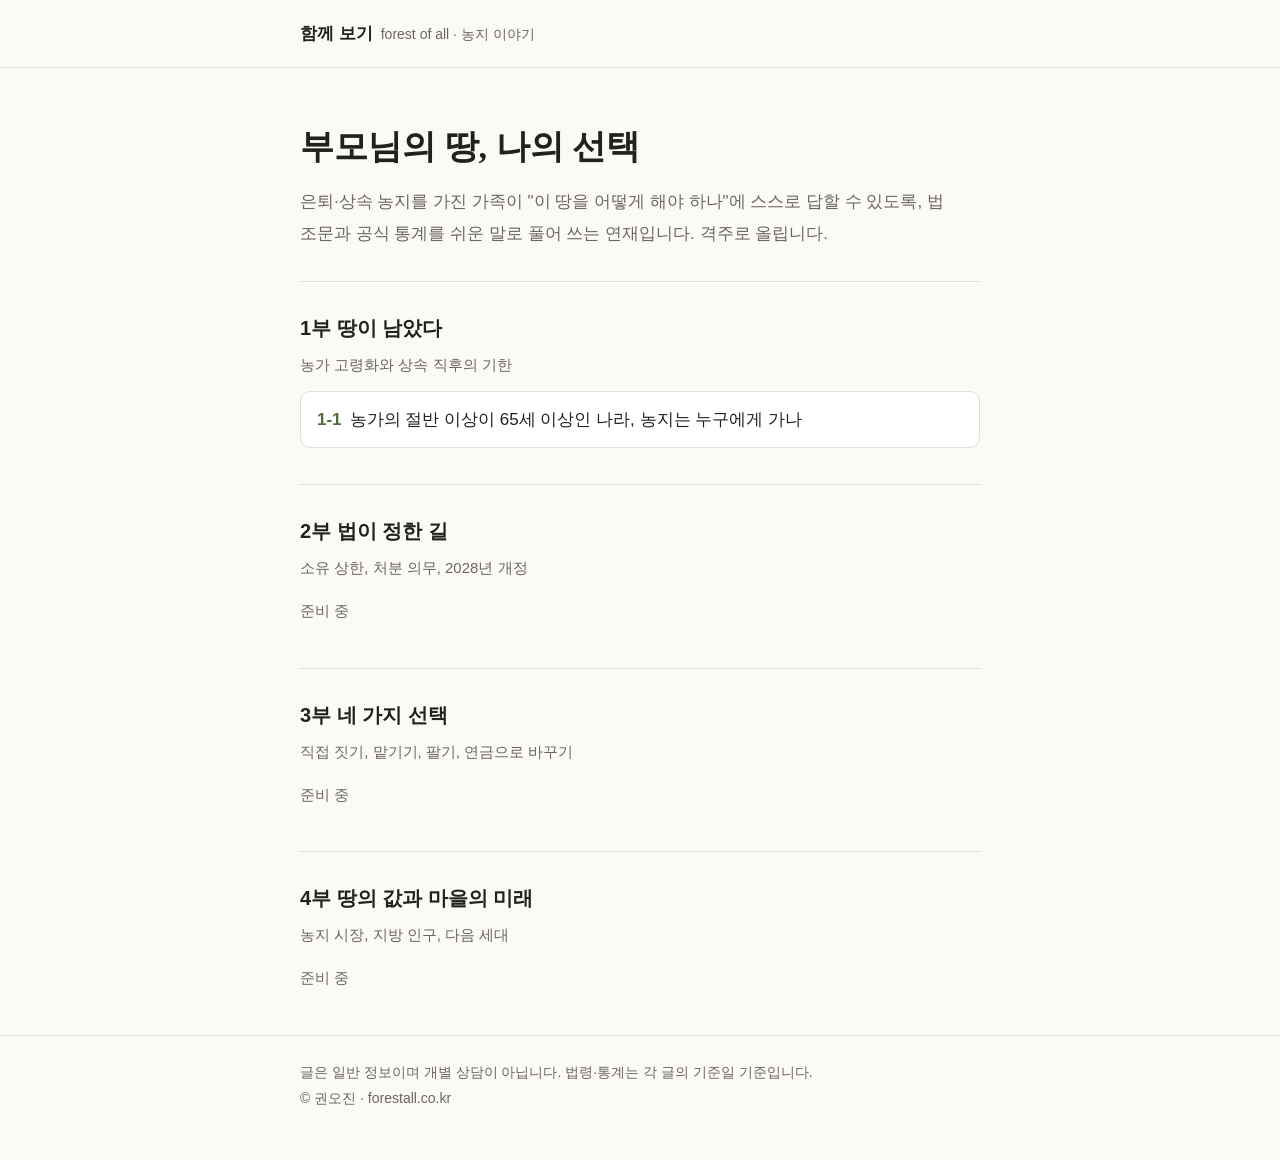
==== index.html @ 8604b41c "Add initial index.html for 농지 이야기 website" ====
<!doctype html><html lang="ko"><head><meta charset="utf-8">
<meta name="viewport" content="width=device-width,initial-scale=1">
<title>함께 보기 · 농지 이야기</title><meta name="description" content="부모님 농지를 물려받은 사람을 위한 법과 통계 이야기">
<link rel="stylesheet" href="style.css"></head><body>
<header class="site"><div class="wrap"><a href="index.html">함께 보기</a><span>forest of all · 농지 이야기</span></div></header>
<main class="wrap"><section class="hero"><h1>부모님의 땅, 나의 선택</h1><p>은퇴·상속 농지를 가진 가족이 "이 땅을 어떻게 해야 하나"에 스스로 답할 수 있도록, 법 조문과 공식 통계를 쉬운 말로 풀어 쓰는 연재입니다. 격주로 올립니다.</p></section><section class="part"><h2>1부 땅이 남았다</h2><p class="sub">농가 고령화와 상속 직후의 기한</p><a class="post-link" href="posts/1-1.html"><b>1-1</b>농가의 절반 이상이 65세 이상인 나라, 농지는 누구에게 가나</a></section><section class="part"><h2>2부 법이 정한 길</h2><p class="sub">소유 상한, 처분 의무, 2028년 개정</p><p class=soon>준비 중</p></section><section class="part"><h2>3부 네 가지 선택</h2><p class="sub">직접 짓기, 맡기기, 팔기, 연금으로 바꾸기</p><p class=soon>준비 중</p></section><section class="part"><h2>4부 땅의 값과 마을의 미래</h2><p class="sub">농지 시장, 지방 인구, 다음 세대</p><p class=soon>준비 중</p></section></main>
<footer><div class="wrap">글은 일반 정보이며 개별 상담이 아닙니다. 법령·통계는 각 글의 기준일 기준입니다.<br>© 권오진 · forestall.co.kr</div></footer>
</body></html>
---- style.css ----
:root{--bg:#fbfaf7;--fg:#22211d;--muted:#6b675e;--line:#e4e0d6;--accent:#4f6b3a;--card:#fff}
@media (prefers-color-scheme:dark){:root{--bg:#171815;--fg:#e9e6de;--muted:#a19c90;--line:#33352f;--accent:#9cbf7f;--card:#1f201c}}
*{box-sizing:border-box}
body{margin:0;background:var(--bg);color:var(--fg);font:17px/1.85 "Pretendard","Apple SD Gothic Neo","Noto Sans KR",sans-serif;word-break:keep-all}
a{color:var(--accent)}
.wrap{max-width:720px;margin:0 auto;padding:0 20px}
header.site{border-bottom:1px solid var(--line);padding:18px 0}
header.site a{color:var(--fg);text-decoration:none;font-weight:700}
header.site span{color:var(--muted);font-size:14px;margin-left:8px}
.hero{padding:56px 0 32px}
.hero h1{font-size:34px;line-height:1.35;margin:0 0 16px;font-family:"Noto Serif KR","AppleMyungjo",serif}
.hero p{color:var(--muted);margin:0}
.part{border-top:1px solid var(--line);padding:28px 0}
.part h2{font-size:20px;margin:0 0 4px}
.part .sub{color:var(--muted);font-size:15px;margin:0 0 12px}
.post-link{display:block;padding:12px 16px;margin:8px 0;background:var(--card);border:1px solid var(--line);border-radius:10px;text-decoration:none;color:var(--fg)}
.post-link b{color:var(--accent);margin-right:8px}
.soon{color:var(--muted);font-size:15px}
article{padding:40px 0 24px}
article .meta{color:var(--muted);font-size:14px}
article h1{font-size:30px;line-height:1.4;margin:8px 0 28px;font-family:"Noto Serif KR","AppleMyungjo",serif}
article h2{font-size:21px;margin:40px 0 8px}
article li{margin:4px 0}
.note{margin:32px 0;padding:14px 16px;border-left:3px solid var(--accent);background:var(--card);color:var(--muted);font-size:15px}
footer{border-top:1px solid var(--line);padding:24px 0 48px;color:var(--muted);font-size:14px}
@media (max-width:600px){body{font-size:16px}.hero h1{font-size:27px}article h1{font-size:25px}}
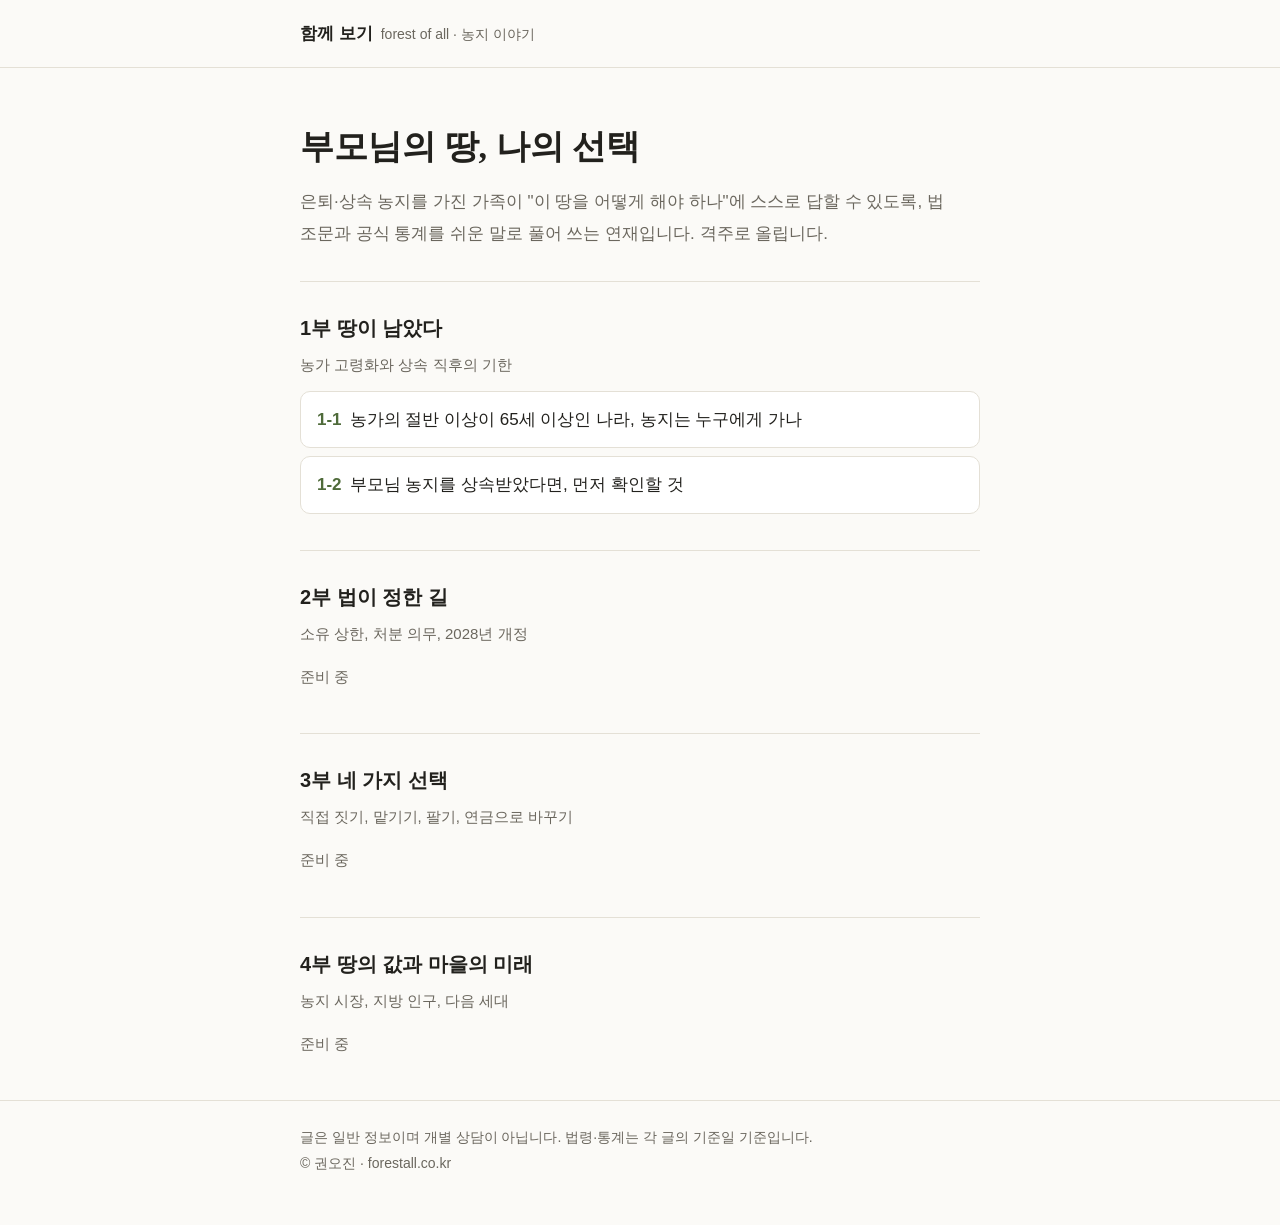
==== commit 698ee10a: "Update index.html with new post links Added additional links to section 1 of the main content." ====
--- a/index.html
+++ b/index.html
@@ -3,6 +3,6 @@
 <title>함께 보기 · 농지 이야기</title><meta name="description" content="부모님 농지를 물려받은 사람을 위한 법과 통계 이야기">
 <link rel="stylesheet" href="style.css"></head><body>
 <header class="site"><div class="wrap"><a href="index.html">함께 보기</a><span>forest of all · 농지 이야기</span></div></header>
-<main class="wrap"><section class="hero"><h1>부모님의 땅, 나의 선택</h1><p>은퇴·상속 농지를 가진 가족이 "이 땅을 어떻게 해야 하나"에 스스로 답할 수 있도록, 법 조문과 공식 통계를 쉬운 말로 풀어 쓰는 연재입니다. 격주로 올립니다.</p></section><section class="part"><h2>1부 땅이 남았다</h2><p class="sub">농가 고령화와 상속 직후의 기한</p><a class="post-link" href="posts/1-1.html"><b>1-1</b>농가의 절반 이상이 65세 이상인 나라, 농지는 누구에게 가나</a></section><section class="part"><h2>2부 법이 정한 길</h2><p class="sub">소유 상한, 처분 의무, 2028년 개정</p><p class=soon>준비 중</p></section><section class="part"><h2>3부 네 가지 선택</h2><p class="sub">직접 짓기, 맡기기, 팔기, 연금으로 바꾸기</p><p class=soon>준비 중</p></section><section class="part"><h2>4부 땅의 값과 마을의 미래</h2><p class="sub">농지 시장, 지방 인구, 다음 세대</p><p class=soon>준비 중</p></section></main>
+<main class="wrap"><section class="hero"><h1>부모님의 땅, 나의 선택</h1><p>은퇴·상속 농지를 가진 가족이 "이 땅을 어떻게 해야 하나"에 스스로 답할 수 있도록, 법 조문과 공식 통계를 쉬운 말로 풀어 쓰는 연재입니다. 격주로 올립니다.</p></section><section class="part"><h2>1부 땅이 남았다</h2><p class="sub">농가 고령화와 상속 직후의 기한</p><a class="post-link" href="posts/1-1.html"><b>1-1</b>농가의 절반 이상이 65세 이상인 나라, 농지는 누구에게 가나</a><a class="post-link" href="posts/1-2.html"><b>1-2</b>부모님 농지를 상속받았다면, 먼저 확인할 것</a></section><section class="part"><h2>2부 법이 정한 길</h2><p class="sub">소유 상한, 처분 의무, 2028년 개정</p><p class=soon>준비 중</p></section><section class="part"><h2>3부 네 가지 선택</h2><p class="sub">직접 짓기, 맡기기, 팔기, 연금으로 바꾸기</p><p class=soon>준비 중</p></section><section class="part"><h2>4부 땅의 값과 마을의 미래</h2><p class="sub">농지 시장, 지방 인구, 다음 세대</p><p class=soon>준비 중</p></section></main>
 <footer><div class="wrap">글은 일반 정보이며 개별 상담이 아닙니다. 법령·통계는 각 글의 기준일 기준입니다.<br>© 권오진 · forestall.co.kr</div></footer>
 </body></html>
--- a/style.css
+++ b/style.css
@@ -22,5 +22,9 @@
 article h2{font-size:21px;margin:40px 0 8px}
 article li{margin:4px 0}
 .note{margin:32px 0;padding:14px 16px;border-left:3px solid var(--accent);background:var(--card);color:var(--muted);font-size:15px}
+table{width:100%;border-collapse:collapse;margin:16px 0;font-size:15px;line-height:1.6}
+th,td{border:1px solid var(--line);padding:8px 10px;text-align:left;vertical-align:top}
+th{background:var(--card)}
+.tbl{overflow-x:auto}
 footer{border-top:1px solid var(--line);padding:24px 0 48px;color:var(--muted);font-size:14px}
 @media (max-width:600px){body{font-size:16px}.hero h1{font-size:27px}article h1{font-size:25px}}
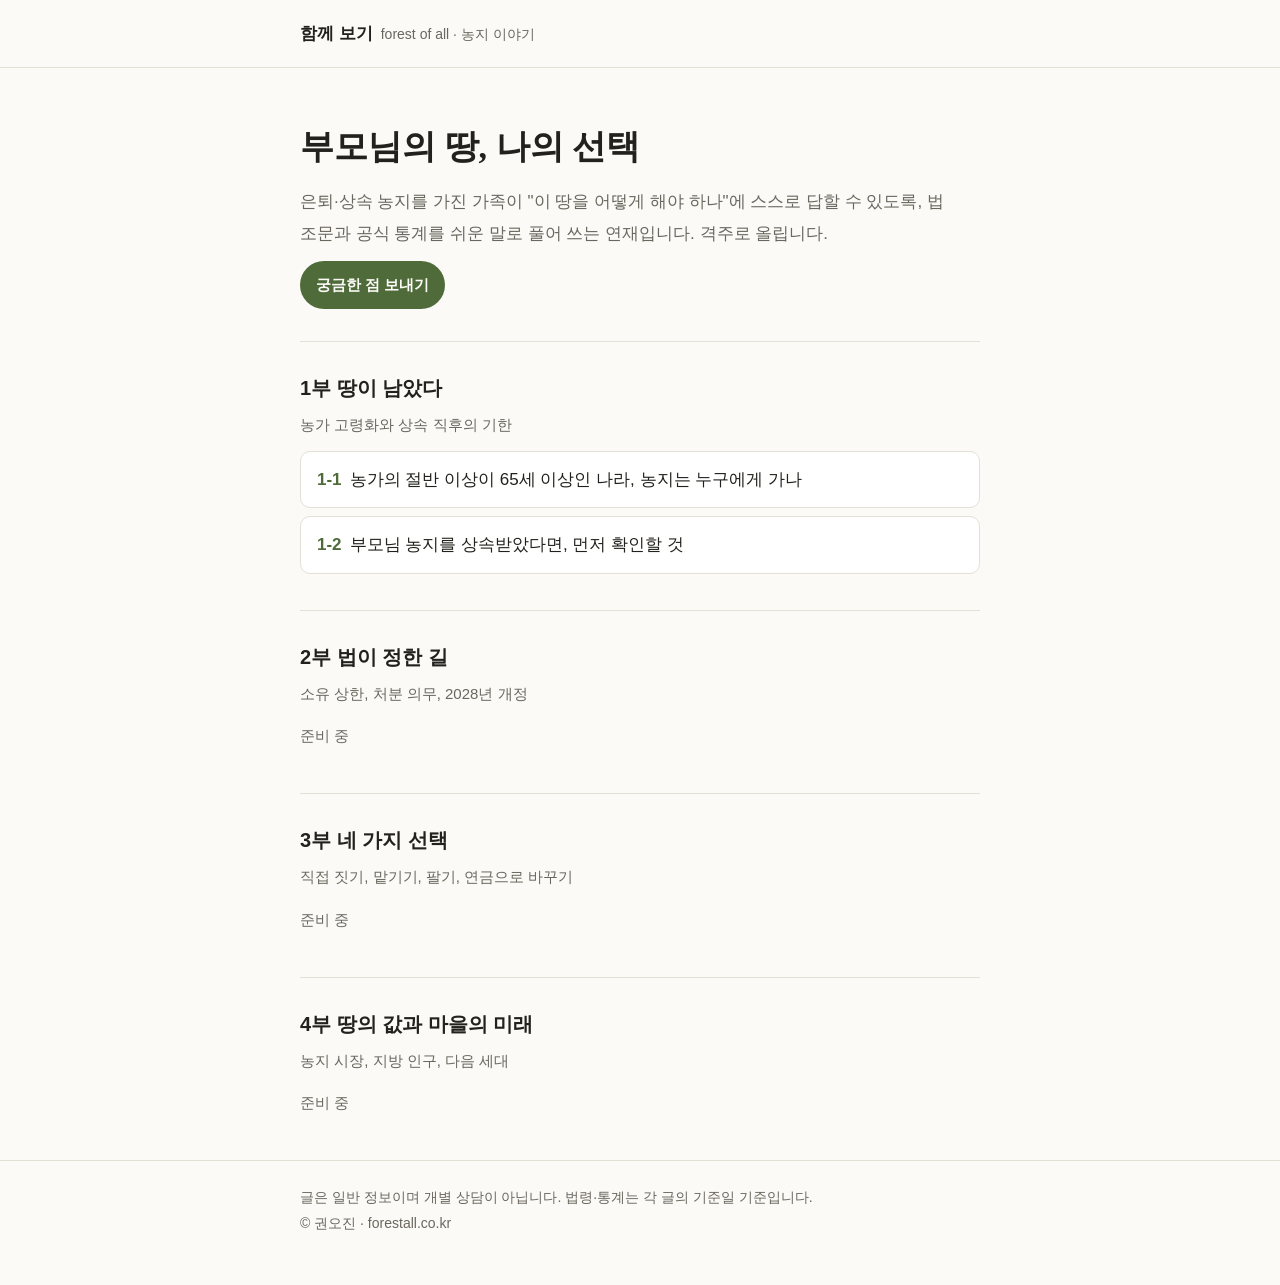
==== commit ac37f3ca: "Add question submission link in main section Added a link for users to submit questions." ====
--- a/index.html
+++ b/index.html
@@ -3,6 +3,6 @@
 <title>함께 보기 · 농지 이야기</title><meta name="description" content="부모님 농지를 물려받은 사람을 위한 법과 통계 이야기">
 <link rel="stylesheet" href="style.css"></head><body>
 <header class="site"><div class="wrap"><a href="index.html">함께 보기</a><span>forest of all · 농지 이야기</span></div></header>
-<main class="wrap"><section class="hero"><h1>부모님의 땅, 나의 선택</h1><p>은퇴·상속 농지를 가진 가족이 "이 땅을 어떻게 해야 하나"에 스스로 답할 수 있도록, 법 조문과 공식 통계를 쉬운 말로 풀어 쓰는 연재입니다. 격주로 올립니다.</p></section><section class="part"><h2>1부 땅이 남았다</h2><p class="sub">농가 고령화와 상속 직후의 기한</p><a class="post-link" href="posts/1-1.html"><b>1-1</b>농가의 절반 이상이 65세 이상인 나라, 농지는 누구에게 가나</a><a class="post-link" href="posts/1-2.html"><b>1-2</b>부모님 농지를 상속받았다면, 먼저 확인할 것</a></section><section class="part"><h2>2부 법이 정한 길</h2><p class="sub">소유 상한, 처분 의무, 2028년 개정</p><p class=soon>준비 중</p></section><section class="part"><h2>3부 네 가지 선택</h2><p class="sub">직접 짓기, 맡기기, 팔기, 연금으로 바꾸기</p><p class=soon>준비 중</p></section><section class="part"><h2>4부 땅의 값과 마을의 미래</h2><p class="sub">농지 시장, 지방 인구, 다음 세대</p><p class=soon>준비 중</p></section></main>
+<main class="wrap"><section class="hero"><h1>부모님의 땅, 나의 선택</h1><p>은퇴·상속 농지를 가진 가족이 "이 땅을 어떻게 해야 하나"에 스스로 답할 수 있도록, 법 조문과 공식 통계를 쉬운 말로 풀어 쓰는 연재입니다. 격주로 올립니다.</p><p><a class="ask" href="https://docs.google.com/forms/d/e/1FAIpQLSf7gcZzMaoO86axwBNRMnHjJcVsTW0GQNivDiAqiwM-rBK7sw/viewform" target="_blank" rel="noopener">궁금한 점 보내기</a></p></section><section class="part"><h2>1부 땅이 남았다</h2><p class="sub">농가 고령화와 상속 직후의 기한</p><a class="post-link" href="posts/1-1.html"><b>1-1</b>농가의 절반 이상이 65세 이상인 나라, 농지는 누구에게 가나</a><a class="post-link" href="posts/1-2.html"><b>1-2</b>부모님 농지를 상속받았다면, 먼저 확인할 것</a></section><section class="part"><h2>2부 법이 정한 길</h2><p class="sub">소유 상한, 처분 의무, 2028년 개정</p><p class=soon>준비 중</p></section><section class="part"><h2>3부 네 가지 선택</h2><p class="sub">직접 짓기, 맡기기, 팔기, 연금으로 바꾸기</p><p class=soon>준비 중</p></section><section class="part"><h2>4부 땅의 값과 마을의 미래</h2><p class="sub">농지 시장, 지방 인구, 다음 세대</p><p class=soon>준비 중</p></section></main>
 <footer><div class="wrap">글은 일반 정보이며 개별 상담이 아닙니다. 법령·통계는 각 글의 기준일 기준입니다.<br>© 권오진 · forestall.co.kr</div></footer>
 </body></html>
--- a/style.css
+++ b/style.css
@@ -26,5 +26,6 @@
 th,td{border:1px solid var(--line);padding:8px 10px;text-align:left;vertical-align:top}
 th{background:var(--card)}
 .tbl{overflow-x:auto}
+.ask{display:inline-block;margin:12px 8px 0 0;padding:10px 16px;border-radius:999px;background:var(--accent);color:var(--bg);text-decoration:none;font-weight:700;font-size:15px}
 footer{border-top:1px solid var(--line);padding:24px 0 48px;color:var(--muted);font-size:14px}
 @media (max-width:600px){body{font-size:16px}.hero h1{font-size:27px}article h1{font-size:25px}}
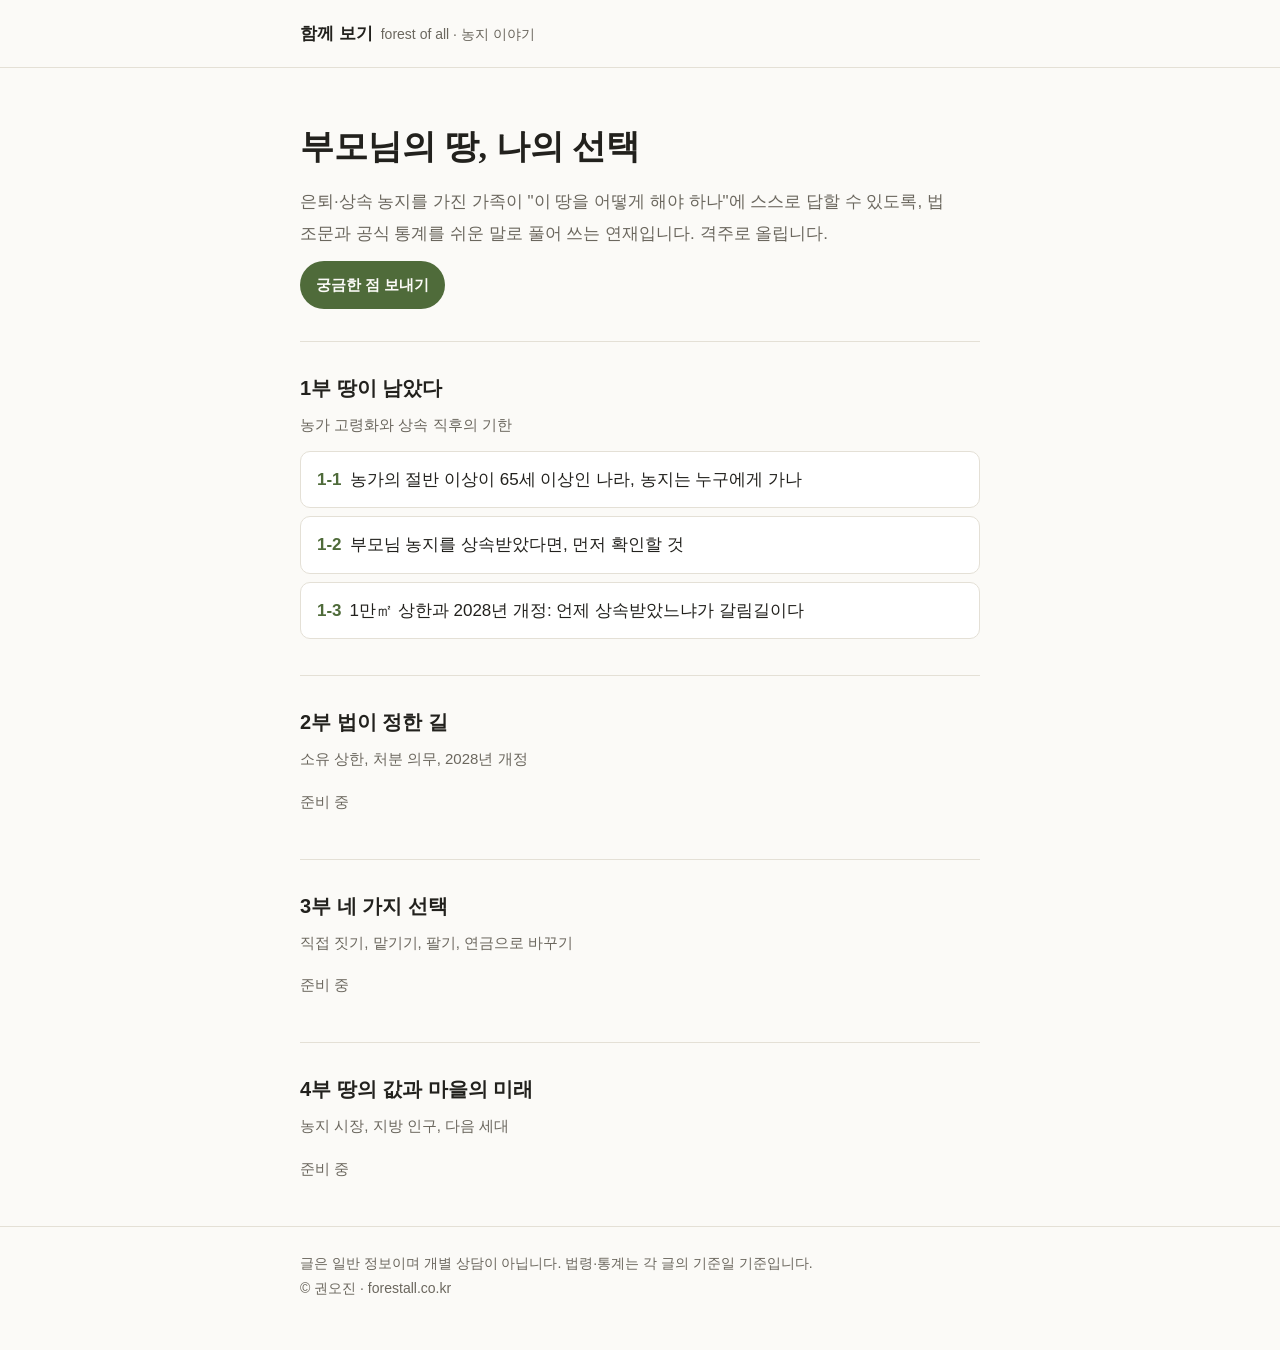
==== commit e4bed1ab: "Enhance index.html with new content sections Added additional sections and links to the main content" ====
--- a/index.html
+++ b/index.html
@@ -3,6 +3,6 @@
 <title>함께 보기 · 농지 이야기</title><meta name="description" content="부모님 농지를 물려받은 사람을 위한 법과 통계 이야기">
 <link rel="stylesheet" href="style.css"></head><body>
 <header class="site"><div class="wrap"><a href="index.html">함께 보기</a><span>forest of all · 농지 이야기</span></div></header>
-<main class="wrap"><section class="hero"><h1>부모님의 땅, 나의 선택</h1><p>은퇴·상속 농지를 가진 가족이 "이 땅을 어떻게 해야 하나"에 스스로 답할 수 있도록, 법 조문과 공식 통계를 쉬운 말로 풀어 쓰는 연재입니다. 격주로 올립니다.</p><p><a class="ask" href="https://docs.google.com/forms/d/e/1FAIpQLSf7gcZzMaoO86axwBNRMnHjJcVsTW0GQNivDiAqiwM-rBK7sw/viewform" target="_blank" rel="noopener">궁금한 점 보내기</a></p></section><section class="part"><h2>1부 땅이 남았다</h2><p class="sub">농가 고령화와 상속 직후의 기한</p><a class="post-link" href="posts/1-1.html"><b>1-1</b>농가의 절반 이상이 65세 이상인 나라, 농지는 누구에게 가나</a><a class="post-link" href="posts/1-2.html"><b>1-2</b>부모님 농지를 상속받았다면, 먼저 확인할 것</a></section><section class="part"><h2>2부 법이 정한 길</h2><p class="sub">소유 상한, 처분 의무, 2028년 개정</p><p class=soon>준비 중</p></section><section class="part"><h2>3부 네 가지 선택</h2><p class="sub">직접 짓기, 맡기기, 팔기, 연금으로 바꾸기</p><p class=soon>준비 중</p></section><section class="part"><h2>4부 땅의 값과 마을의 미래</h2><p class="sub">농지 시장, 지방 인구, 다음 세대</p><p class=soon>준비 중</p></section></main>
+<main class="wrap"><section class="hero"><h1>부모님의 땅, 나의 선택</h1><p>은퇴·상속 농지를 가진 가족이 "이 땅을 어떻게 해야 하나"에 스스로 답할 수 있도록, 법 조문과 공식 통계를 쉬운 말로 풀어 쓰는 연재입니다. 격주로 올립니다.</p><p><a class="ask" href="https://docs.google.com/forms/d/e/1FAIpQLSf7gcZzMaoO86axwBNRMnHjJcVsTW0GQNivDiAqiwM-rBK7sw/viewform" target="_blank" rel="noopener">궁금한 점 보내기</a></p></section><section class="part"><h2>1부 땅이 남았다</h2><p class="sub">농가 고령화와 상속 직후의 기한</p><a class="post-link" href="posts/1-1.html"><b>1-1</b>농가의 절반 이상이 65세 이상인 나라, 농지는 누구에게 가나</a><a class="post-link" href="posts/1-2.html"><b>1-2</b>부모님 농지를 상속받았다면, 먼저 확인할 것</a><a class="post-link" href="posts/1-3.html"><b>1-3</b>1만㎡ 상한과 2028년 개정: 언제 상속받았느냐가 갈림길이다</a></section><section class="part"><h2>2부 법이 정한 길</h2><p class="sub">소유 상한, 처분 의무, 2028년 개정</p><p class=soon>준비 중</p></section><section class="part"><h2>3부 네 가지 선택</h2><p class="sub">직접 짓기, 맡기기, 팔기, 연금으로 바꾸기</p><p class=soon>준비 중</p></section><section class="part"><h2>4부 땅의 값과 마을의 미래</h2><p class="sub">농지 시장, 지방 인구, 다음 세대</p><p class=soon>준비 중</p></section></main>
 <footer><div class="wrap">글은 일반 정보이며 개별 상담이 아닙니다. 법령·통계는 각 글의 기준일 기준입니다.<br>© 권오진 · forestall.co.kr</div></footer>
 </body></html>
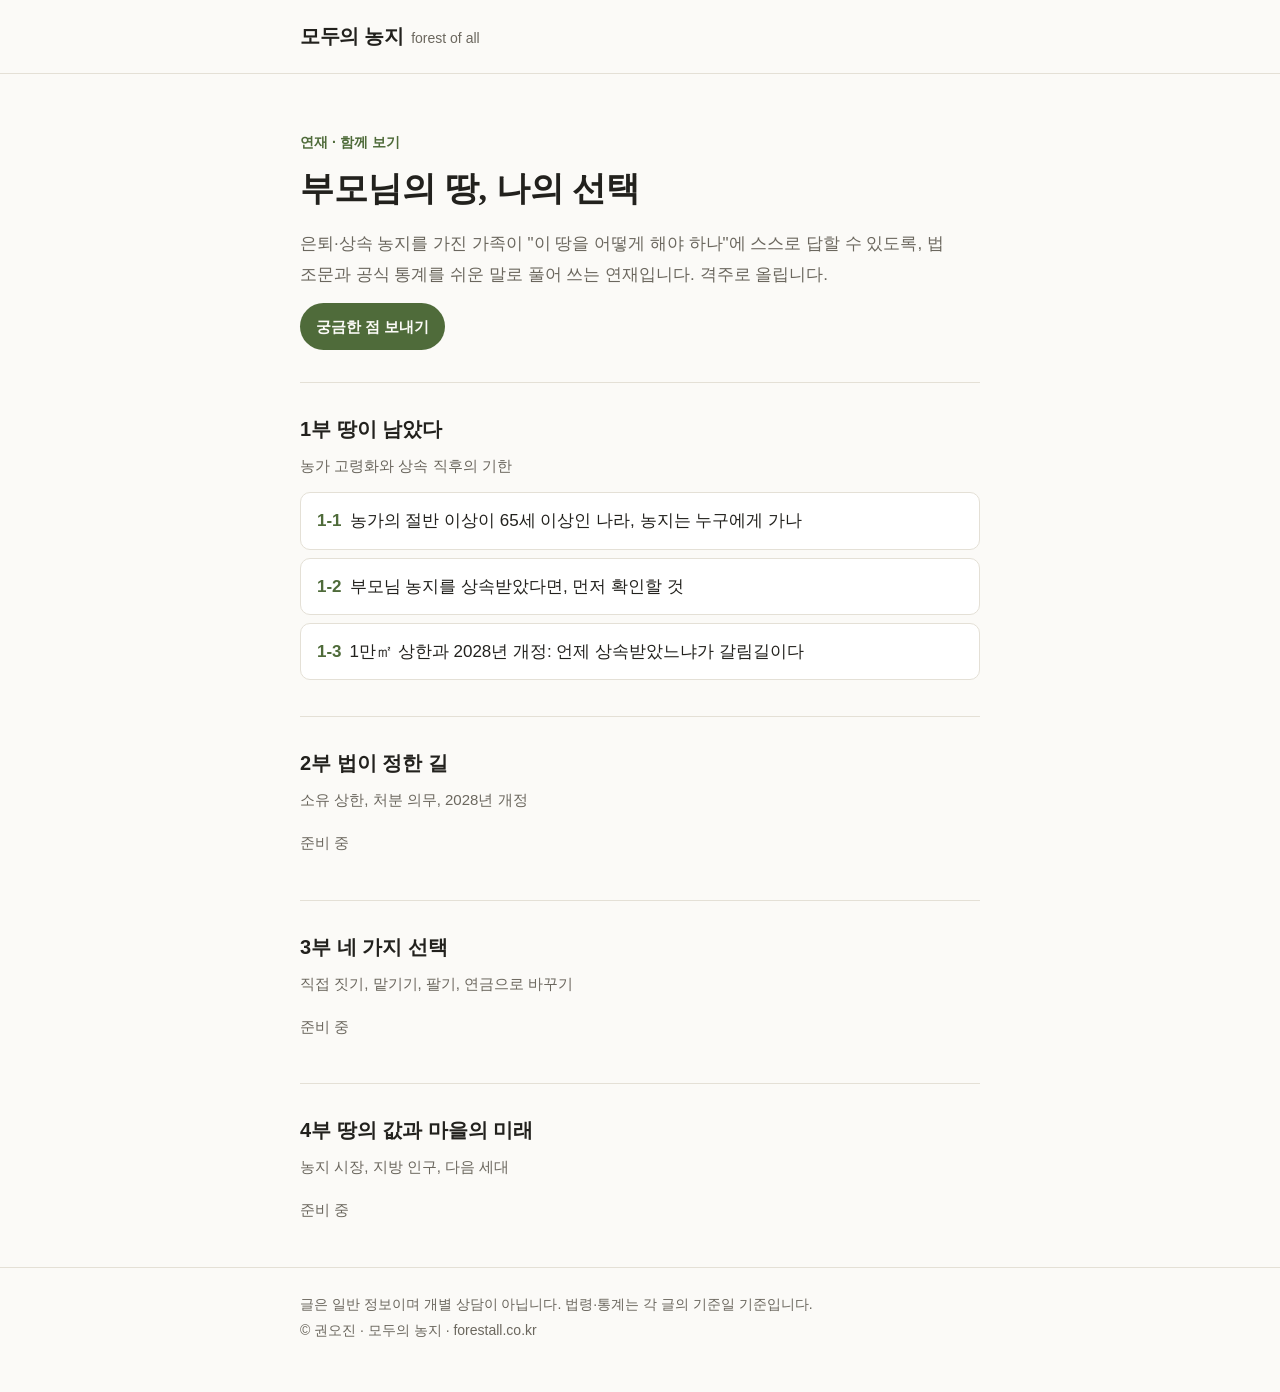
==== commit d5665ec7: "모두의 농지 간판: 첫 화면 제목·머리말·연재명" ====
--- a/index.html
+++ b/index.html
@@ -1,8 +1,8 @@
 <!doctype html><html lang="ko"><head><meta charset="utf-8">
 <meta name="viewport" content="width=device-width,initial-scale=1">
-<title>함께 보기 · 농지 이야기</title><meta name="description" content="부모님 농지를 물려받은 사람을 위한 법과 통계 이야기">
+<title>모두의 농지 · 함께 보기</title><meta name="description" content="부모님 농지를 물려받은 사람을 위한 법과 통계 이야기"><meta property="og:site_name" content="모두의 농지">
 <link rel="stylesheet" href="style.css"></head><body>
-<header class="site"><div class="wrap"><a href="index.html">함께 보기</a><span>forest of all · 농지 이야기</span></div></header>
-<main class="wrap"><section class="hero"><h1>부모님의 땅, 나의 선택</h1><p>은퇴·상속 농지를 가진 가족이 "이 땅을 어떻게 해야 하나"에 스스로 답할 수 있도록, 법 조문과 공식 통계를 쉬운 말로 풀어 쓰는 연재입니다. 격주로 올립니다.</p><p><a class="ask" href="https://docs.google.com/forms/d/e/1FAIpQLSf7gcZzMaoO86axwBNRMnHjJcVsTW0GQNivDiAqiwM-rBK7sw/viewform" target="_blank" rel="noopener">궁금한 점 보내기</a></p></section><section class="part"><h2>1부 땅이 남았다</h2><p class="sub">농가 고령화와 상속 직후의 기한</p><a class="post-link" href="posts/1-1.html"><b>1-1</b>농가의 절반 이상이 65세 이상인 나라, 농지는 누구에게 가나</a><a class="post-link" href="posts/1-2.html"><b>1-2</b>부모님 농지를 상속받았다면, 먼저 확인할 것</a><a class="post-link" href="posts/1-3.html"><b>1-3</b>1만㎡ 상한과 2028년 개정: 언제 상속받았느냐가 갈림길이다</a></section><section class="part"><h2>2부 법이 정한 길</h2><p class="sub">소유 상한, 처분 의무, 2028년 개정</p><p class=soon>준비 중</p></section><section class="part"><h2>3부 네 가지 선택</h2><p class="sub">직접 짓기, 맡기기, 팔기, 연금으로 바꾸기</p><p class=soon>준비 중</p></section><section class="part"><h2>4부 땅의 값과 마을의 미래</h2><p class="sub">농지 시장, 지방 인구, 다음 세대</p><p class=soon>준비 중</p></section></main>
-<footer><div class="wrap">글은 일반 정보이며 개별 상담이 아닙니다. 법령·통계는 각 글의 기준일 기준입니다.<br>© 권오진 · forestall.co.kr</div></footer>
+<header class="site"><div class="wrap"><a class="brand" href="index.html">모두의 농지</a><span>forest of all</span></div></header>
+<main class="wrap"><section class="hero"><p class="kicker">연재 · 함께 보기</p><h1>부모님의 땅, 나의 선택</h1><p>은퇴·상속 농지를 가진 가족이 "이 땅을 어떻게 해야 하나"에 스스로 답할 수 있도록, 법 조문과 공식 통계를 쉬운 말로 풀어 쓰는 연재입니다. 격주로 올립니다.</p><p><a class="ask" href="https://docs.google.com/forms/d/e/1FAIpQLSf7gcZzMaoO86axwBNRMnHjJcVsTW0GQNivDiAqiwM-rBK7sw/viewform" target="_blank" rel="noopener">궁금한 점 보내기</a></p></section><section class="part" id="list"><h2>1부 땅이 남았다</h2><p class="sub">농가 고령화와 상속 직후의 기한</p><a class="post-link" href="posts/1-1.html"><b>1-1</b>농가의 절반 이상이 65세 이상인 나라, 농지는 누구에게 가나</a><a class="post-link" href="posts/1-2.html"><b>1-2</b>부모님 농지를 상속받았다면, 먼저 확인할 것</a><a class="post-link" href="posts/1-3.html"><b>1-3</b>1만㎡ 상한과 2028년 개정: 언제 상속받았느냐가 갈림길이다</a></section><section class="part"><h2>2부 법이 정한 길</h2><p class="sub">소유 상한, 처분 의무, 2028년 개정</p><p class=soon>준비 중</p></section><section class="part"><h2>3부 네 가지 선택</h2><p class="sub">직접 짓기, 맡기기, 팔기, 연금으로 바꾸기</p><p class=soon>준비 중</p></section><section class="part"><h2>4부 땅의 값과 마을의 미래</h2><p class="sub">농지 시장, 지방 인구, 다음 세대</p><p class=soon>준비 중</p></section></main>
+<footer><div class="wrap">글은 일반 정보이며 개별 상담이 아닙니다. 법령·통계는 각 글의 기준일 기준입니다.<br>© 권오진 · 모두의 농지 · forestall.co.kr</div></footer>
 </body></html>
--- a/style.css
+++ b/style.css
@@ -29,3 +29,16 @@
 .ask{display:inline-block;margin:12px 8px 0 0;padding:10px 16px;border-radius:999px;background:var(--accent);color:var(--bg);text-decoration:none;font-weight:700;font-size:15px}
 footer{border-top:1px solid var(--line);padding:24px 0 48px;color:var(--muted);font-size:14px}
 @media (max-width:600px){body{font-size:16px}.hero h1{font-size:27px}article h1{font-size:25px}}
+.back{display:inline-block;font-size:14px;color:var(--muted);text-decoration:none;margin-bottom:6px}
+.back:hover{color:var(--accent)}
+.post-nav{display:grid;grid-template-columns:1fr auto 1fr;gap:10px;margin:40px 0 8px;padding-top:24px;border-top:1px solid var(--line)}
+.pn{display:block;padding:12px 14px;background:var(--card);border:1px solid var(--line);border-radius:10px;text-decoration:none;color:var(--fg);font-size:15px;line-height:1.5}
+.pn small{display:block;color:var(--muted);font-size:13px;margin-bottom:2px}
+.pn b{color:var(--accent)}
+.pn.next{text-align:right}
+.pn.list{display:flex;align-items:center;justify-content:center;padding:12px 18px;font-weight:700;color:var(--accent)}
+.pn.empty{color:var(--muted);border-style:dashed}
+a.pn:hover{border-color:var(--accent)}
+@media (max-width:600px){.post-nav{grid-template-columns:1fr 1fr}.pn.list{grid-column:1/-1;order:3}}
+header.site a.brand{font-size:20px;letter-spacing:-0.02em}
+.hero .kicker{color:var(--accent);font-size:14px;font-weight:700;margin:0 0 10px}
